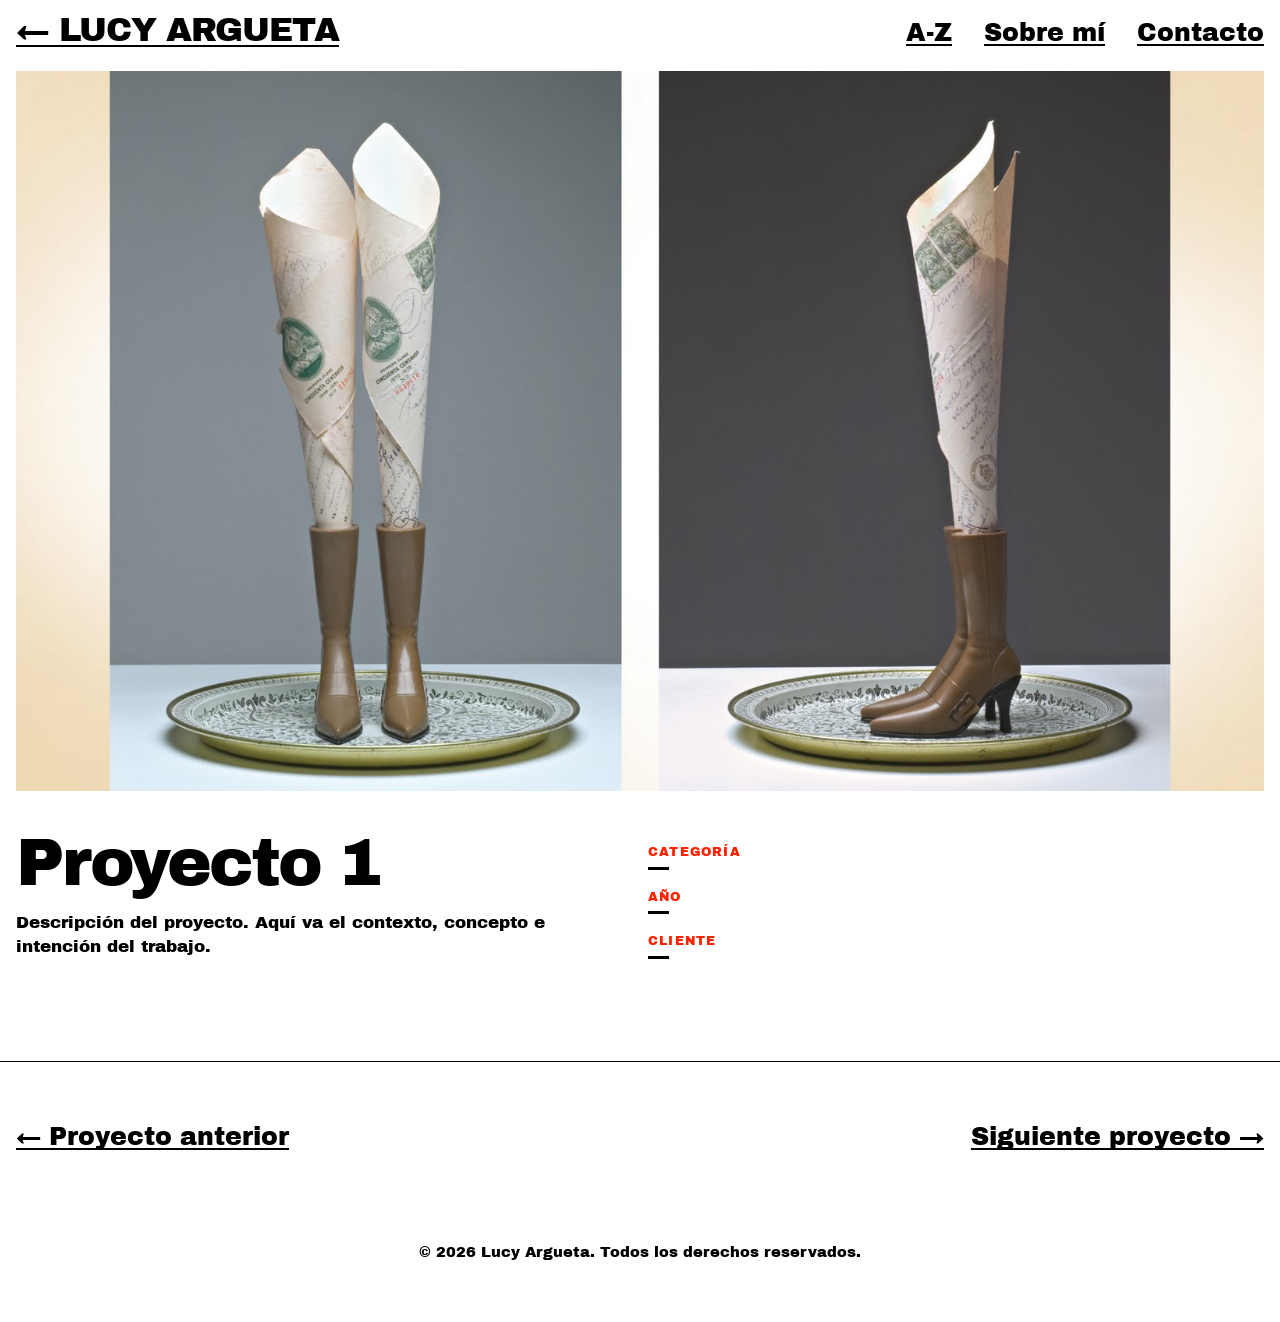
==== projects/proyecto-1.html @ 18807d0c "Se agregaron paginas internas de cada proyecto y un estilo css para estas" ====
<!doctype html>
<html>
  <head>
    <meta charset="utf-8" />
    <meta name="viewport" content="width=device-width, initial-scale=1" />
    <title>Proyecto 1 — Lucy Argueta</title>
    <link rel="stylesheet" href="../project.css" />
  </head>
  <body>

    <div class="background-blobs">
      <div class="blob"></div>
      <div class="blob"></div>
      <div class="blob"></div>
      <div class="blob"></div>
      <div class="blob"></div>
    </div>

    <header class="project-header">
      <a class="project-back" href="../index.html">← LUCY ARGUETA</a>
      <nav class="project-header-nav">
        <a href="#">A-Z</a>
        <a href="#">Sobre mí</a>
        <a href="#">Contacto</a>
      </nav>
    </header>

    <section class="project-hero">
      <img src="../assets/lucyArgueta1.jpg" alt="Proyecto 1" />
    </section>

    <section class="project-info">
      <div class="project-info-main">
        <h1 class="project-title">Proyecto 1</h1>
        <p class="project-description">
          Descripción del proyecto. Aquí va el contexto, concepto e intención del trabajo.
        </p>
      </div>
      <aside class="project-meta">
        <dl>
          <dt>Categoría</dt><dd>—</dd>
          <dt>Año</dt><dd>—</dd>
          <dt>Cliente</dt><dd>—</dd>
        </dl>
      </aside>
    </section>

    <section class="project-gallery">
      <!-- Agregar imágenes del proyecto aquí -->
      <!--
      <figure class="gallery-item">
        <img src="../assets/imagen.jpg" alt="..." />
        <figcaption>Descripción opcional</figcaption>
      </figure>
      -->
    </section>

    <nav class="project-nav">
      <a class="project-nav-prev" href="proyecto-6.html">← Proyecto anterior</a>
      <a class="project-nav-next" href="proyecto-2.html">Siguiente proyecto →</a>
    </nav>

    <footer class="project-footer">
      <p>© 2026 Lucy Argueta. Todos los derechos reservados.</p>
    </footer>

  </body>
</html>
---- project.css ----
/* ============================================================
   project.css — Styles for individual project internal pages
   This file is standalone: do NOT link it from index.html
   ============================================================ */

/* ---- Design tokens (mirrors main site palette) ------------ */
:root {
  --color-accent:     #ff2200;
  --color-black:      #000000;
  --color-white:      #ffffff;
  --font-main:        "Archivo", Arial, Helvetica, sans-serif;
  --gutter:           1rem;
  --gutter-sm:        0.5rem;
  --transition-fast:  0.3s ease;
  --transition-slow:  0.9s ease;
}

/* ---- Reset ------------------------------------------------- */
* {
  box-sizing: border-box;
  margin: 0;
}

@font-face {
  font-family: "Archivo";
  src: url(../ArchivoBlack-Regular.ttf);
  size-adjust: 105%;
}

html {
  font-size: 16px;
  font-family: var(--font-main);
  line-height: 0.9;
}

body {
  background-color: var(--color-white);
}

/* ---- Background blobs (same animated aesthetic as main) --- */
.background-blobs {
  position: fixed;
  top: 0;
  left: 0;
  width: 100%;
  height: 100%;
  z-index: -1;
  overflow: hidden;
  pointer-events: none;
}

.blob {
  position: absolute;
  background: var(--color-accent);
  border-radius: 100%;
  filter: blur(100px);
  opacity: 0.9;
  transition: transform 3s ease-in-out;
}

/* ---- Project header --------------------------------------- */
/*
  Structure:
  <header class="project-header">
    <a class="project-back" href="../index.html">← LUCY ARGUETA</a>
    <nav class="project-header-nav">
      <a href="#">A-Z</a>
      <a href="#">Sobre mí</a>
      <a href="#">Contacto</a>
    </nav>
  </header>
*/
.project-header {
  padding: var(--gutter);
  display: flex;
  align-items: baseline;
  justify-content: space-between;
}

.project-back {
  color: var(--color-black);
  font-size: 2rem;
  text-decoration: none;
  border-bottom: solid 2px var(--color-black);
  letter-spacing: -0.03em;
  transition: color var(--transition-fast), border-color var(--transition-fast);
}

.project-back:hover {
  color: var(--color-accent);
  border-bottom-color: var(--color-accent);
}

.project-header-nav {
  display: flex;
  gap: 2rem;
}

.project-header-nav a {
  color: var(--color-black);
  font-size: 1.5rem;
  text-decoration: none;
  border-bottom: solid 2px var(--color-black);
  transition: color var(--transition-fast), border-color var(--transition-fast);
}

.project-header-nav a:hover {
  color: var(--color-accent);
  border-bottom-color: var(--color-accent);
}

/* ---- Project hero ----------------------------------------- */
/*
  Structure:
  <section class="project-hero">
    <img src="../assets/imagen.jpg" alt="Nombre del proyecto" />
  </section>
*/
.project-hero {
  width: 100%;
  padding: var(--gutter-sm) var(--gutter);
}

.project-hero img {
  width: 100%;
  max-height: 80vh;
  object-fit: cover;
  display: block;
}

/* ---- Project info ----------------------------------------- */
/*
  Structure:
  <section class="project-info">
    <div class="project-info-main">
      <h1 class="project-title">Nombre del proyecto</h1>
      <p class="project-description">Descripción del proyecto...</p>
    </div>
    <aside class="project-meta">
      <dl>
        <dt>Categoría</dt><dd>Branding</dd>
        <dt>Año</dt><dd>2025</dd>
        <dt>Cliente</dt><dd>Cliente</dd>
      </dl>
    </aside>
  </section>
*/
.project-info {
  display: grid;
  grid-template-columns: 1fr 1fr;
  gap: var(--gutter);
  padding: 2rem var(--gutter);
  align-items: start;
}

.project-title {
  font-size: 4rem;
  color: var(--color-black);
  letter-spacing: -0.05em;
  font-weight: 500;
  line-height: 1;
  margin-bottom: 1rem;
}

.project-description {
  font-size: 1rem;
  line-height: 1.5;
  color: var(--color-black);
  max-width: 60ch;
}

.project-meta dt {
  font-size: 0.75rem;
  color: var(--color-accent);
  text-transform: uppercase;
  letter-spacing: 0.1em;
  margin-top: 1rem;
}

.project-meta dd {
  font-size: 1.25rem;
  color: var(--color-black);
}

/* ---- Project gallery -------------------------------------- */
/*
  Structure:
  <section class="project-gallery">
    <figure class="gallery-item">
      <img src="../assets/img.jpg" alt="..." />
      <figcaption>Descripción opcional</figcaption>
    </figure>
    ...
  </section>
*/
.project-gallery {
  display: grid;
  grid-template-columns: repeat(auto-fill, minmax(300px, 1fr));
  gap: var(--gutter-sm);
  padding: var(--gutter);
}

.gallery-item {
  overflow: hidden;
  position: relative;
}

.gallery-item img {
  width: 100%;
  aspect-ratio: 4 / 5;
  object-fit: cover;
  display: block;
  transition: transform var(--transition-slow);
}

.gallery-item:hover img {
  transform: scale(1.03);
}

.gallery-item figcaption {
  font-size: 0.85rem;
  color: var(--color-accent);
  margin-top: var(--gutter-sm);
}

/* ---- Project navigation (prev / next) --------------------- */
/*
  Structure:
  <nav class="project-nav">
    <a class="project-nav-prev" href="proyecto-N.html">← Proyecto anterior</a>
    <a class="project-nav-next" href="proyecto-N.html">Siguiente proyecto →</a>
  </nav>
*/
.project-nav {
  display: flex;
  justify-content: space-between;
  padding: 4rem var(--gutter) 2rem;
  border-top: solid 1px var(--color-black);
  margin-top: 2rem;
}

.project-nav a {
  color: var(--color-black);
  font-size: 1.5rem;
  text-decoration: none;
  border-bottom: solid 2px var(--color-black);
  transition: color var(--transition-fast), border-color var(--transition-fast);
}

.project-nav a:hover {
  color: var(--color-accent);
  border-bottom-color: var(--color-accent);
}

/* ---- Footer ----------------------------------------------- */
.project-footer {
  padding: 4rem var(--gutter);
  display: flex;
  justify-content: center;
  font-size: 0.875rem;
  color: var(--color-black);
}

/* ---- Responsive ------------------------------------------- */
@media (max-width: 768px) {
  .project-back {
    font-size: 1.25rem;
  }

  .project-header-nav {
    gap: 1rem;
  }

  .project-header-nav a {
    font-size: 1rem;
  }

  .project-title {
    font-size: 2.5rem;
  }

  .project-info {
    grid-template-columns: 1fr;
  }

  .project-gallery {
    grid-template-columns: 1fr;
  }

  .project-nav {
    flex-direction: column;
    gap: 1rem;
  }
}
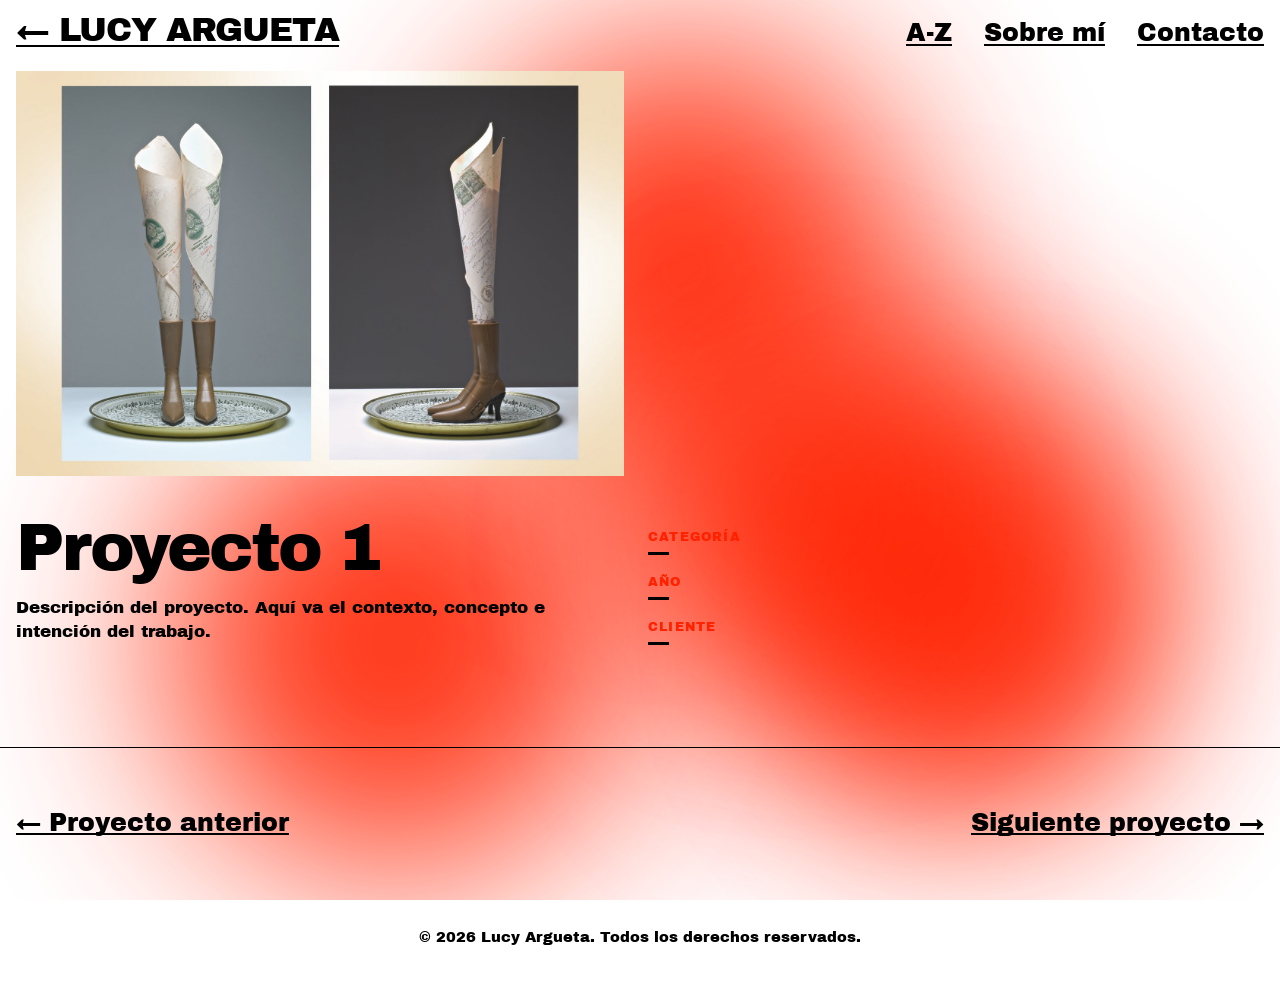
==== commit f1b662aa: "Errores corregidos en blobs" ====
--- a/projects/proyecto-1.html
+++ b/projects/proyecto-1.html
@@ -63,6 +63,6 @@
     <footer class="project-footer">
       <p>© 2026 Lucy Argueta. Todos los derechos reservados.</p>
     </footer>
-
+<script src="../slides.js"></script>
   </body>
 </html>
--- a/project.css
+++ b/project.css
@@ -33,30 +33,11 @@
   line-height: 0.9;
 }
 
-body {
+/*body {
   background-color: var(--color-white);
-}
-
-/* ---- Background blobs (same animated aesthetic as main) --- */
-.background-blobs {
-  position: fixed;
-  top: 0;
-  left: 0;
-  width: 100%;
-  height: 100%;
-  z-index: -1;
-  overflow: hidden;
-  pointer-events: none;
-}
-
-.blob {
-  position: absolute;
-  background: var(--color-accent);
-  border-radius: 100%;
-  filter: blur(100px);
-  opacity: 0.9;
-  transition: transform 3s ease-in-out;
-}
+}*/
+
+
 
 /* ---- Project header --------------------------------------- */
 /*
@@ -117,7 +98,7 @@
   </section>
 */
 .project-hero {
-  width: 100%;
+  width: 50%;
   padding: var(--gutter-sm) var(--gutter);
 }
 
@@ -252,6 +233,7 @@
   border-bottom-color: var(--color-accent);
 }
 
+
 /* ---- Footer ----------------------------------------------- */
 .project-footer {
   padding: 4rem var(--gutter);
@@ -261,8 +243,62 @@
   color: var(--color-black);
 }
 
-/* ---- Responsive ------------------------------------------- */
-@media (max-width: 768px) {
+/* ---- Background blobs (same animated aesthetic as main) --- */
+.background-blobs {
+  position: fixed;
+  top: 0;
+  left: 0;
+  width: 100%;
+  height: 100%;
+  z-index: -1;
+  overflow: hidden;
+  pointer-events: none;
+}
+
+.blob {
+  position: absolute;
+  background: var(--color-accent);
+  border-radius: 100%;
+  filter: blur(100px);
+  opacity: 0.9;
+  transition: transform 3s ease-in-out;
+}
+
+/* ---- Responsive -------------------------------------------
+   lg  ≤ 1279px  — small desktop / tablet landscape
+   md  ≤ 1023px  — tablet portrait
+   sm  ≤  767px  — mobile
+   xs  ≤  479px  — mobile portrait
+   --------------------------------------------------------- */
+
+/* ---- Small desktop / tablet landscape (≤1279px) ---------- */
+@media (max-width: 1279px) {
+  .project-title {
+    font-size: 3.5rem;
+  }
+}
+
+/* ---- Tablet portrait (≤1023px) --------------------------- */
+@media (max-width: 1023px) {
+  .project-hero {
+    width: 65%;
+  }
+
+  .project-title {
+    font-size: 3rem;
+  }
+
+  .project-nav {
+    padding-top: 2rem;
+  }
+
+  .project-footer {
+    padding: 3rem var(--gutter);
+  }
+}
+
+/* ---- Mobile (≤767px) ------------------------------------- */
+@media (max-width: 767px) {
   .project-back {
     font-size: 1.25rem;
   }
@@ -273,6 +309,10 @@
 
   .project-header-nav a {
     font-size: 1rem;
+  }
+
+  .project-hero {
+    width: 100%;
   }
 
   .project-title {
@@ -292,3 +332,39 @@
     gap: 1rem;
   }
 }
+
+/* ---- Mobile portrait (≤479px) ---------------------------- */
+@media (max-width: 479px) {
+  .project-header {
+    flex-direction: column;
+    gap: 0.75rem;
+  }
+
+  .project-back {
+    font-size: 1rem;
+  }
+
+  .project-header-nav {
+    gap: 0.75rem;
+  }
+
+  .project-header-nav a {
+    font-size: 0.875rem;
+  }
+
+  .project-title {
+    font-size: 2rem;
+  }
+
+  .project-description {
+    font-size: 0.9rem;
+  }
+
+  .project-nav a {
+    font-size: 1.25rem;
+  }
+
+  .project-footer {
+    padding: 2rem var(--gutter);
+  }
+}
